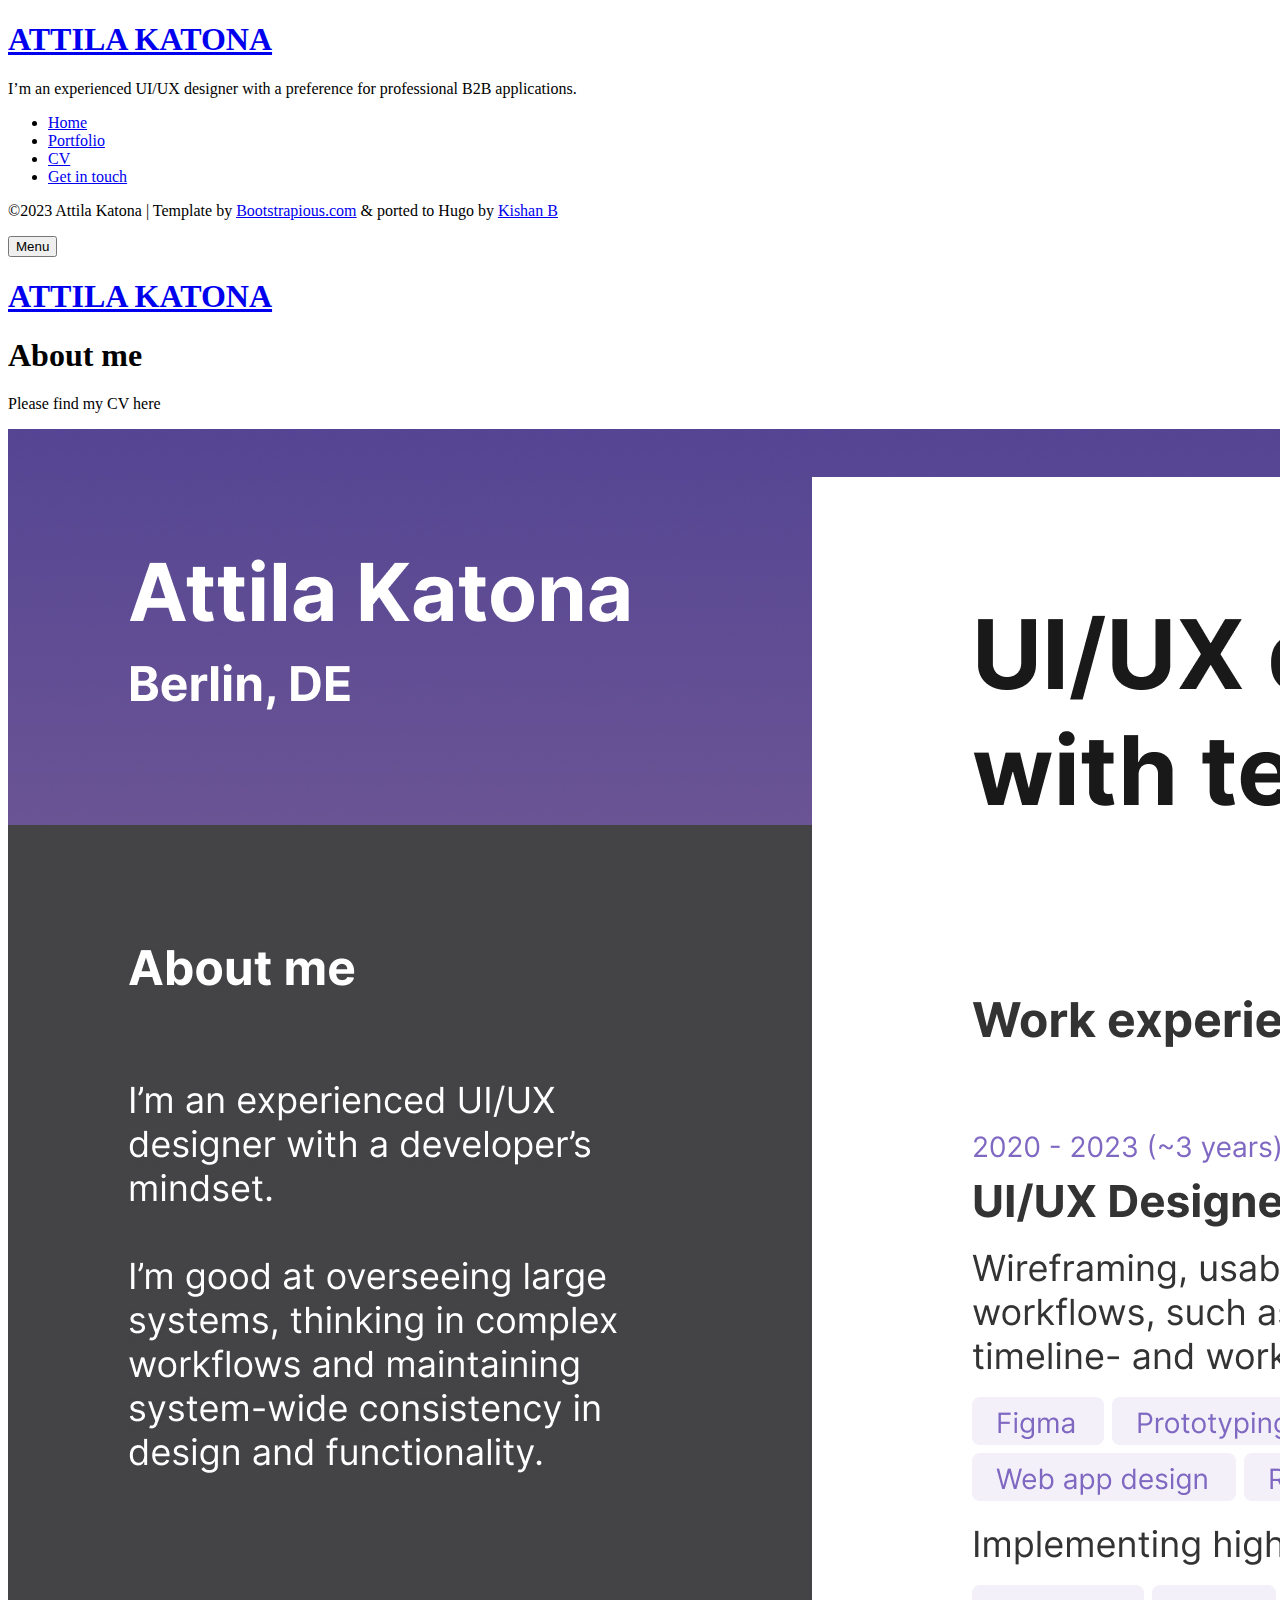
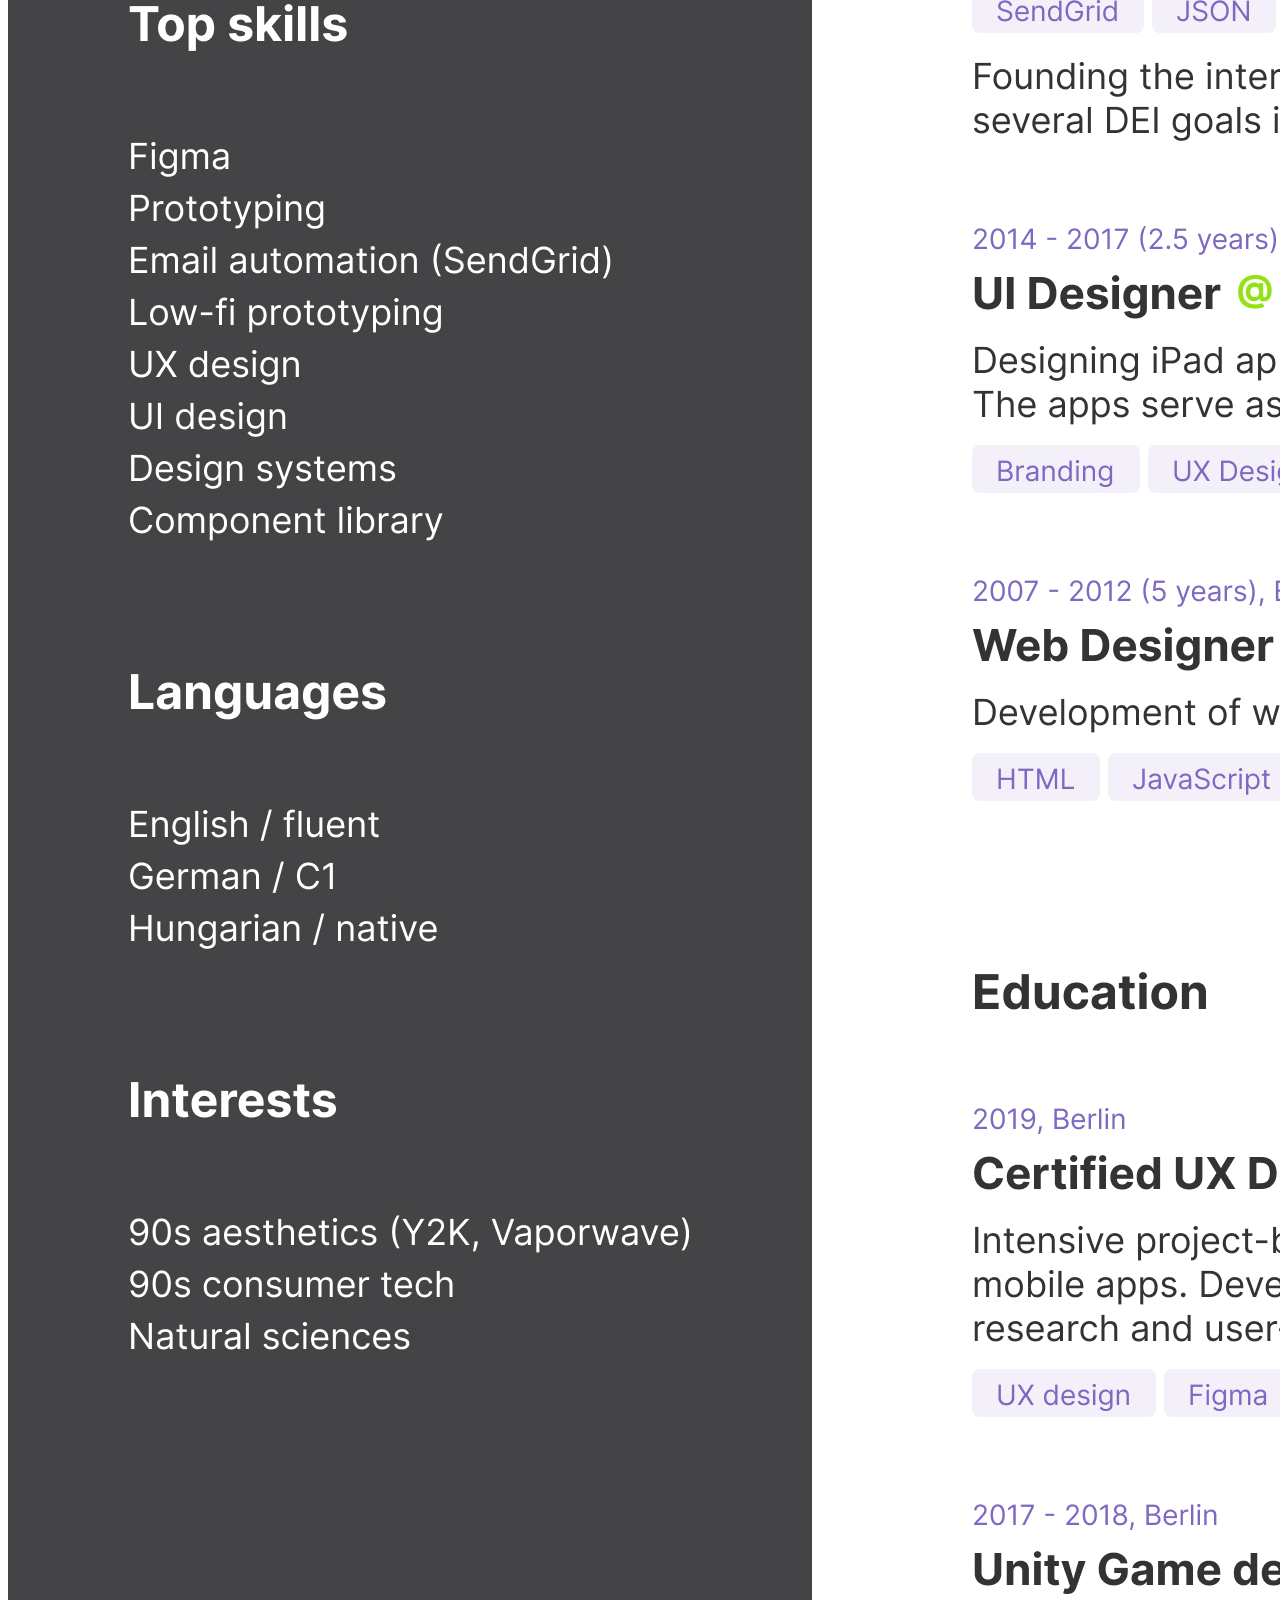
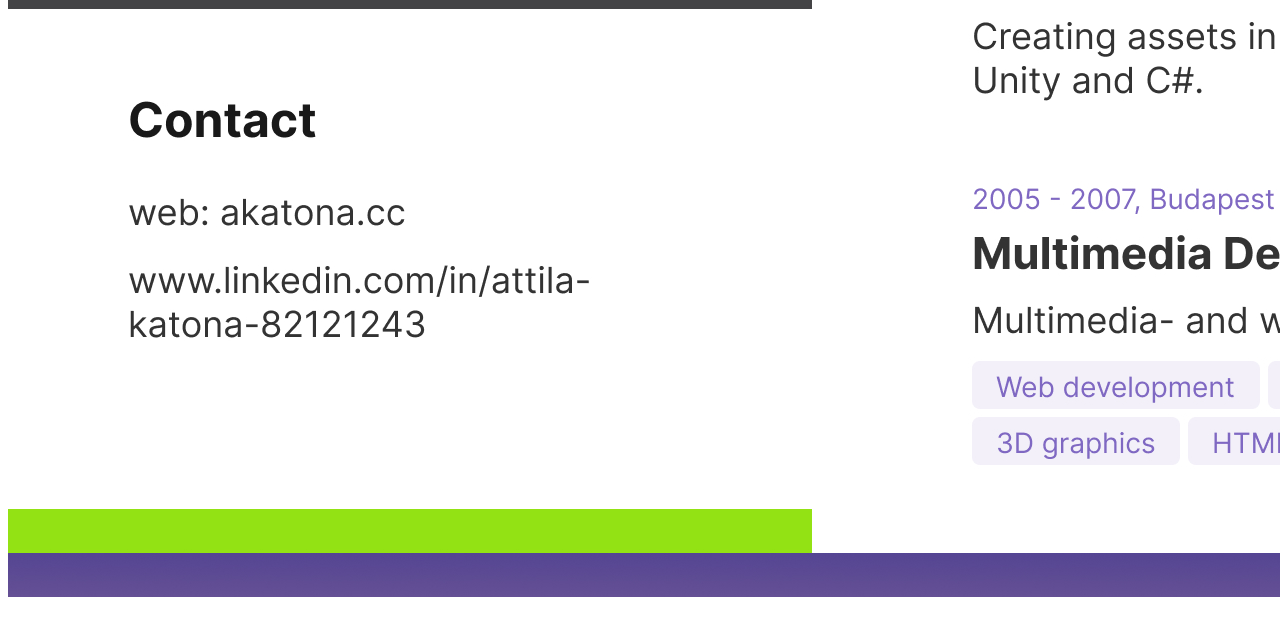
==== about/index.html @ 1895ba1a "First deploy" ====
<!DOCTYPE html>
<html lang="en-us">
<head><meta charset="utf-8">
<meta http-equiv="X-UA-Compatible" content="IE=edge">
<title>ATTILA KATONA</title>
<meta name="description" content="Describe your website">
<meta name="viewport" content="width=device-width, initial-scale=1">
<link rel="stylesheet" href="https://akatona766.github.io/akatona766/css/bootstrap.min.css">
<link rel="stylesheet" href="//fonts.googleapis.com/css?family=Roboto:400,300,700,400italic">
<link rel="stylesheet" href="https://akatona766.github.io/akatona766/css/font-awesome.min.css">
<link rel="stylesheet" href="https://akatona766.github.io/akatona766/css/owl.carousel.css">
<link rel="stylesheet" href="https://akatona766.github.io/akatona766/css/owl.theme.css">


  <link href="https://akatona766.github.io/akatona766/css/style.violet.css" rel="stylesheet" id="theme-stylesheet">

 

  
    <!--[if lt IE 9]>
        <script src="https://oss.maxcdn.com/html5shiv/3.7.2/html5shiv.min.js"></script>
        <script src="https://oss.maxcdn.com/respond/1.4.2/respond.min.js"></script>
    <![endif]-->
  


<link href="https://akatona766.github.io/akatona766/css/custom.css" rel="stylesheet">
<link rel="shortcut icon" href="https://akatona766.github.io/akatona766/img/favicon.png">

  <link href="https://akatona766.github.io/akatona766/about/index.xml" rel="alternate" type="application/rss+xml" title="ATTILA KATONA" />


</head>
<body>
  <div id="all">
      <div class="container-fluid">
          <div class="row row-offcanvas row-offcanvas-left">
              <div id="sidebar" class="col-xs-6 col-sm-4 col-md-3 sidebar-offcanvas">
  <div class="sidebar-content">
    <h1 class="sidebar-heading"><a href="https://akatona766.github.io/akatona766/">ATTILA KATONA</a></h1>
    
      <p class="sidebar-p">I’m an experienced UI/UX designer with a preference for professional B2B applications. </p>
    
    <ul class="sidebar-menu">
      
        <li><a href="https://akatona766.github.io/akatona766/home/">Home</a></li>
      
        <li><a href="https://akatona766.github.io/akatona766/portfolio/">Portfolio</a></li>
      
        <li><a href="https://akatona766.github.io/akatona766/about/">CV</a></li>
      
        <li><a href="https://akatona766.github.io/akatona766/contact/">Get in touch</a></li>
      
    </ul>
    <p class="social">
  
  
  
  
  
  
  <a href="https://www.linkedin.com/in/attila-katona-82121243/" data-animate-hover="pulse" class="external" title="LinkedIn" rel="me">
    <i class="fa fa-linkedin"></i>
  </a>
  
  
  
  
  
  
</p>


    <div class="copyright">
      <p class="credit">
        
          &copy;2023 Attila Katona |
        
        Template by <a href="https://bootstrapious.com/free-templates" class="external">Bootstrapious.com</a>

&amp; ported to Hugo by <a href="https://github.com/kishaningithub">Kishan B</a>

      </p>
    </div>
  </div>
</div>

              
<div class="col-xs-12 col-sm-8 col-md-9 content-column white-background">
  <div class="small-navbar visible-xs">
  <button type="button" data-toggle="offcanvas" class="btn btn-ghost pull-left"> <i class="fa fa-align-left"> </i>Menu</button>
  <h1 class="small-navbar-heading"><a href="https://akatona766.github.io/akatona766/">ATTILA KATONA</a></h1>
</div>

  <div class="row">
    <div class="col-lg-8">
      <div class="content-column-content">
         <h1>About me</h1>
         <p>Please find my CV here</p>
<p><img src="/CV.jpg" alt="My CV"></p>

      </div>
    </div>
  </div>
</div>

          </div>
      </div>
  </div>
  <script src="https://akatona766.github.io/akatona766/js/jquery.min.js"></script>
<script src="https://akatona766.github.io/akatona766/js/bootstrap.min.js"></script>
<script src="https://akatona766.github.io/akatona766/js/jquery.cookie.js"> </script>
<script src="https://akatona766.github.io/akatona766/js/ekko-lightbox.js"></script>
<script src="https://akatona766.github.io/akatona766/js/jquery.scrollTo.min.js"></script>
<script src="https://akatona766.github.io/akatona766/js/masonry.pkgd.min.js"></script>
<script src="https://akatona766.github.io/akatona766/js/imagesloaded.pkgd.min.js"></script>
<script src="https://akatona766.github.io/akatona766/js/owl.carousel.min.js"></script>
<script src="https://akatona766.github.io/akatona766/js/front.js"></script>



</body>
</html>
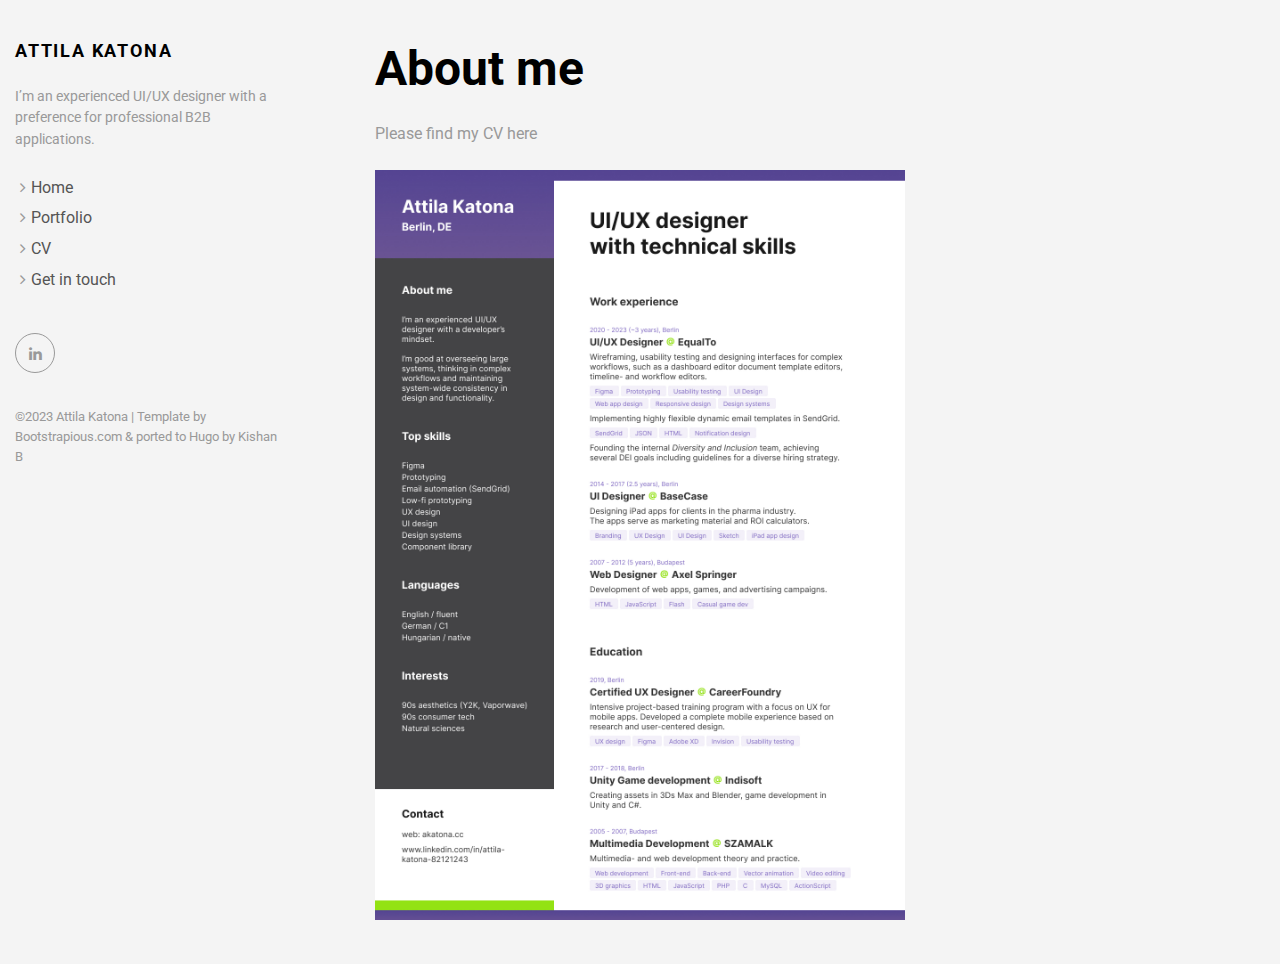
==== commit e42406e3: "links fixed" ====
--- a/about/index.html
+++ b/about/index.html
@@ -5,14 +5,14 @@
 <title>ATTILA KATONA</title>
 <meta name="description" content="Describe your website">
 <meta name="viewport" content="width=device-width, initial-scale=1">
-<link rel="stylesheet" href="https://akatona766.github.io/akatona766/css/bootstrap.min.css">
+<link rel="stylesheet" href="https://akatona766.github.io/css/bootstrap.min.css">
 <link rel="stylesheet" href="//fonts.googleapis.com/css?family=Roboto:400,300,700,400italic">
-<link rel="stylesheet" href="https://akatona766.github.io/akatona766/css/font-awesome.min.css">
-<link rel="stylesheet" href="https://akatona766.github.io/akatona766/css/owl.carousel.css">
-<link rel="stylesheet" href="https://akatona766.github.io/akatona766/css/owl.theme.css">
+<link rel="stylesheet" href="https://akatona766.github.io/css/font-awesome.min.css">
+<link rel="stylesheet" href="https://akatona766.github.io/css/owl.carousel.css">
+<link rel="stylesheet" href="https://akatona766.github.io/css/owl.theme.css">
 
 
-  <link href="https://akatona766.github.io/akatona766/css/style.violet.css" rel="stylesheet" id="theme-stylesheet">
+  <link href="https://akatona766.github.io/css/style.violet.css" rel="stylesheet" id="theme-stylesheet">
 
  
 
@@ -24,10 +24,10 @@
   
 
 
-<link href="https://akatona766.github.io/akatona766/css/custom.css" rel="stylesheet">
-<link rel="shortcut icon" href="https://akatona766.github.io/akatona766/img/favicon.png">
+<link href="https://akatona766.github.io/css/custom.css" rel="stylesheet">
+<link rel="shortcut icon" href="https://akatona766.github.io/img/favicon.png">
 
-  <link href="https://akatona766.github.io/akatona766/about/index.xml" rel="alternate" type="application/rss+xml" title="ATTILA KATONA" />
+  <link href="https://akatona766.github.io/about/index.xml" rel="alternate" type="application/rss+xml" title="ATTILA KATONA" />
 
 
 </head>
@@ -37,19 +37,19 @@
           <div class="row row-offcanvas row-offcanvas-left">
               <div id="sidebar" class="col-xs-6 col-sm-4 col-md-3 sidebar-offcanvas">
   <div class="sidebar-content">
-    <h1 class="sidebar-heading"><a href="https://akatona766.github.io/akatona766/">ATTILA KATONA</a></h1>
+    <h1 class="sidebar-heading"><a href="https://akatona766.github.io/">ATTILA KATONA</a></h1>
     
       <p class="sidebar-p">I’m an experienced UI/UX designer with a preference for professional B2B applications. </p>
     
     <ul class="sidebar-menu">
       
-        <li><a href="https://akatona766.github.io/akatona766/home/">Home</a></li>
+        <li><a href="https://akatona766.github.io/home/">Home</a></li>
       
-        <li><a href="https://akatona766.github.io/akatona766/portfolio/">Portfolio</a></li>
+        <li><a href="https://akatona766.github.io/portfolio/">Portfolio</a></li>
       
-        <li><a href="https://akatona766.github.io/akatona766/about/">CV</a></li>
+        <li><a href="https://akatona766.github.io/about/">CV</a></li>
       
-        <li><a href="https://akatona766.github.io/akatona766/contact/">Get in touch</a></li>
+        <li><a href="https://akatona766.github.io/contact/">Get in touch</a></li>
       
     </ul>
     <p class="social">
@@ -89,7 +89,7 @@
 <div class="col-xs-12 col-sm-8 col-md-9 content-column white-background">
   <div class="small-navbar visible-xs">
   <button type="button" data-toggle="offcanvas" class="btn btn-ghost pull-left"> <i class="fa fa-align-left"> </i>Menu</button>
-  <h1 class="small-navbar-heading"><a href="https://akatona766.github.io/akatona766/">ATTILA KATONA</a></h1>
+  <h1 class="small-navbar-heading"><a href="https://akatona766.github.io/">ATTILA KATONA</a></h1>
 </div>
 
   <div class="row">
@@ -107,15 +107,15 @@
           </div>
       </div>
   </div>
-  <script src="https://akatona766.github.io/akatona766/js/jquery.min.js"></script>
-<script src="https://akatona766.github.io/akatona766/js/bootstrap.min.js"></script>
-<script src="https://akatona766.github.io/akatona766/js/jquery.cookie.js"> </script>
-<script src="https://akatona766.github.io/akatona766/js/ekko-lightbox.js"></script>
-<script src="https://akatona766.github.io/akatona766/js/jquery.scrollTo.min.js"></script>
-<script src="https://akatona766.github.io/akatona766/js/masonry.pkgd.min.js"></script>
-<script src="https://akatona766.github.io/akatona766/js/imagesloaded.pkgd.min.js"></script>
-<script src="https://akatona766.github.io/akatona766/js/owl.carousel.min.js"></script>
-<script src="https://akatona766.github.io/akatona766/js/front.js"></script>
+  <script src="https://akatona766.github.io/js/jquery.min.js"></script>
+<script src="https://akatona766.github.io/js/bootstrap.min.js"></script>
+<script src="https://akatona766.github.io/js/jquery.cookie.js"> </script>
+<script src="https://akatona766.github.io/js/ekko-lightbox.js"></script>
+<script src="https://akatona766.github.io/js/jquery.scrollTo.min.js"></script>
+<script src="https://akatona766.github.io/js/masonry.pkgd.min.js"></script>
+<script src="https://akatona766.github.io/js/imagesloaded.pkgd.min.js"></script>
+<script src="https://akatona766.github.io/js/owl.carousel.min.js"></script>
+<script src="https://akatona766.github.io/js/front.js"></script>
 
 
 
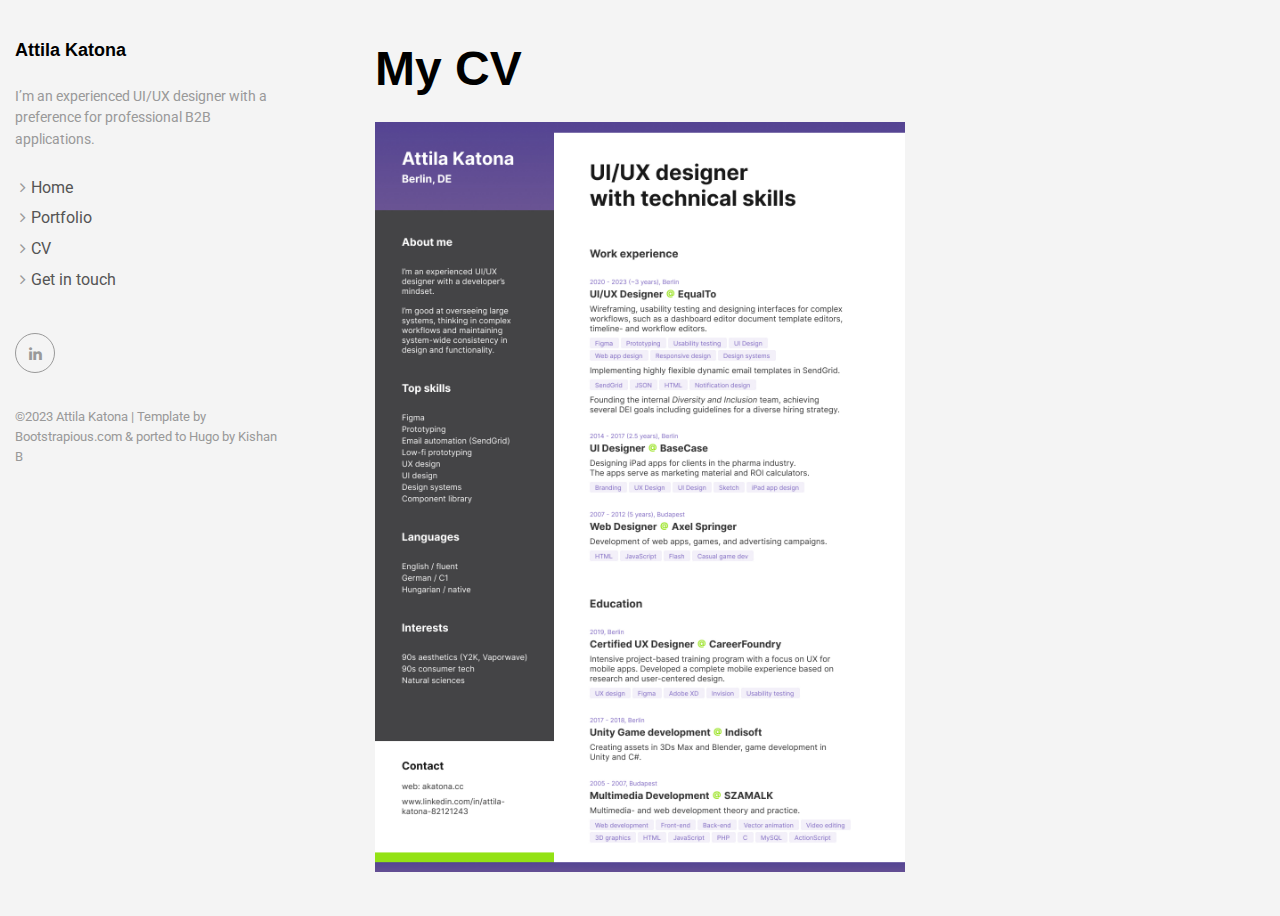
==== commit 70034638: "tile design" ====
--- a/about/index.html
+++ b/about/index.html
@@ -2,7 +2,7 @@
 <html lang="en-us">
 <head><meta charset="utf-8">
 <meta http-equiv="X-UA-Compatible" content="IE=edge">
-<title>ATTILA KATONA</title>
+<title>Attila Katona</title>
 <meta name="description" content="Describe your website">
 <meta name="viewport" content="width=device-width, initial-scale=1">
 <link rel="stylesheet" href="https://akatona766.github.io/css/bootstrap.min.css">
@@ -27,7 +27,7 @@
 <link href="https://akatona766.github.io/css/custom.css" rel="stylesheet">
 <link rel="shortcut icon" href="https://akatona766.github.io/img/favicon.png">
 
-  <link href="https://akatona766.github.io/about/index.xml" rel="alternate" type="application/rss+xml" title="ATTILA KATONA" />
+  <link href="https://akatona766.github.io/about/index.xml" rel="alternate" type="application/rss+xml" title="Attila Katona" />
 
 
 </head>
@@ -37,7 +37,7 @@
           <div class="row row-offcanvas row-offcanvas-left">
               <div id="sidebar" class="col-xs-6 col-sm-4 col-md-3 sidebar-offcanvas">
   <div class="sidebar-content">
-    <h1 class="sidebar-heading"><a href="https://akatona766.github.io/">ATTILA KATONA</a></h1>
+    <h1 class="sidebar-heading"><a href="https://akatona766.github.io/">Attila Katona</a></h1>
     
       <p class="sidebar-p">I’m an experienced UI/UX designer with a preference for professional B2B applications. </p>
     
@@ -89,15 +89,14 @@
 <div class="col-xs-12 col-sm-8 col-md-9 content-column white-background">
   <div class="small-navbar visible-xs">
   <button type="button" data-toggle="offcanvas" class="btn btn-ghost pull-left"> <i class="fa fa-align-left"> </i>Menu</button>
-  <h1 class="small-navbar-heading"><a href="https://akatona766.github.io/">ATTILA KATONA</a></h1>
+  <h1 class="small-navbar-heading"><a href="https://akatona766.github.io/">Attila Katona</a></h1>
 </div>
 
   <div class="row">
     <div class="col-lg-8">
       <div class="content-column-content">
-         <h1>About me</h1>
-         <p>Please find my CV here</p>
-<p><img src="/CV.jpg" alt="My CV"></p>
+         <h1>My CV</h1>
+         <p><img src="/CV.jpg" alt="My CV"></p>
 
       </div>
     </div>
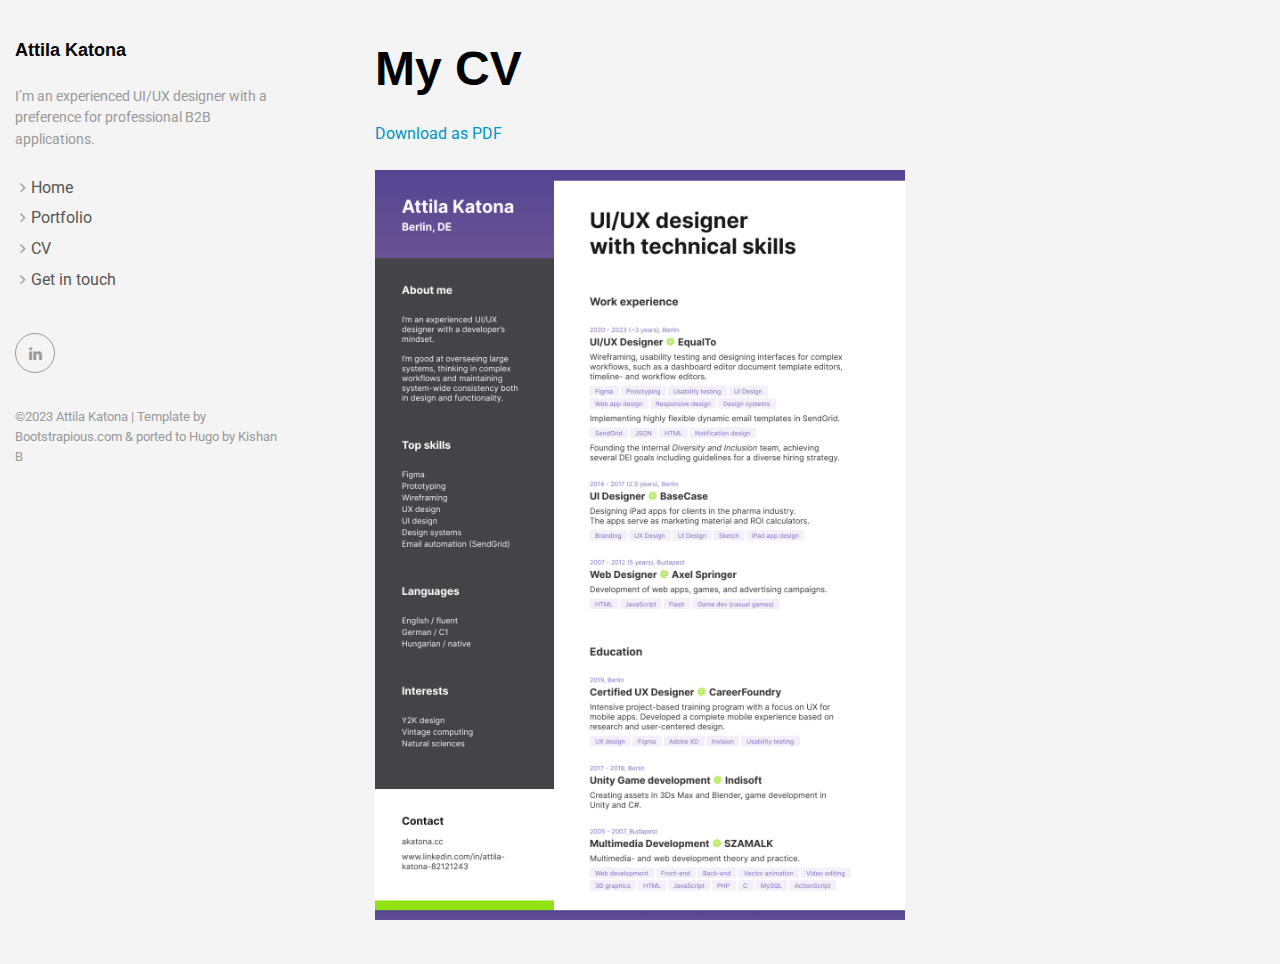
==== commit 435dfa0a: "CV update, design updates" ====
--- a/about/index.html
+++ b/about/index.html
@@ -96,7 +96,8 @@
     <div class="col-lg-8">
       <div class="content-column-content">
          <h1>My CV</h1>
-         <p><img src="/CV.jpg" alt="My CV"></p>
+         <p><a href="/Attila_Katona_CV_Feb_2023.pdf">Download as PDF</a></p>
+<p><img src="/CV.jpg" alt="My CV"></p>
 
       </div>
     </div>
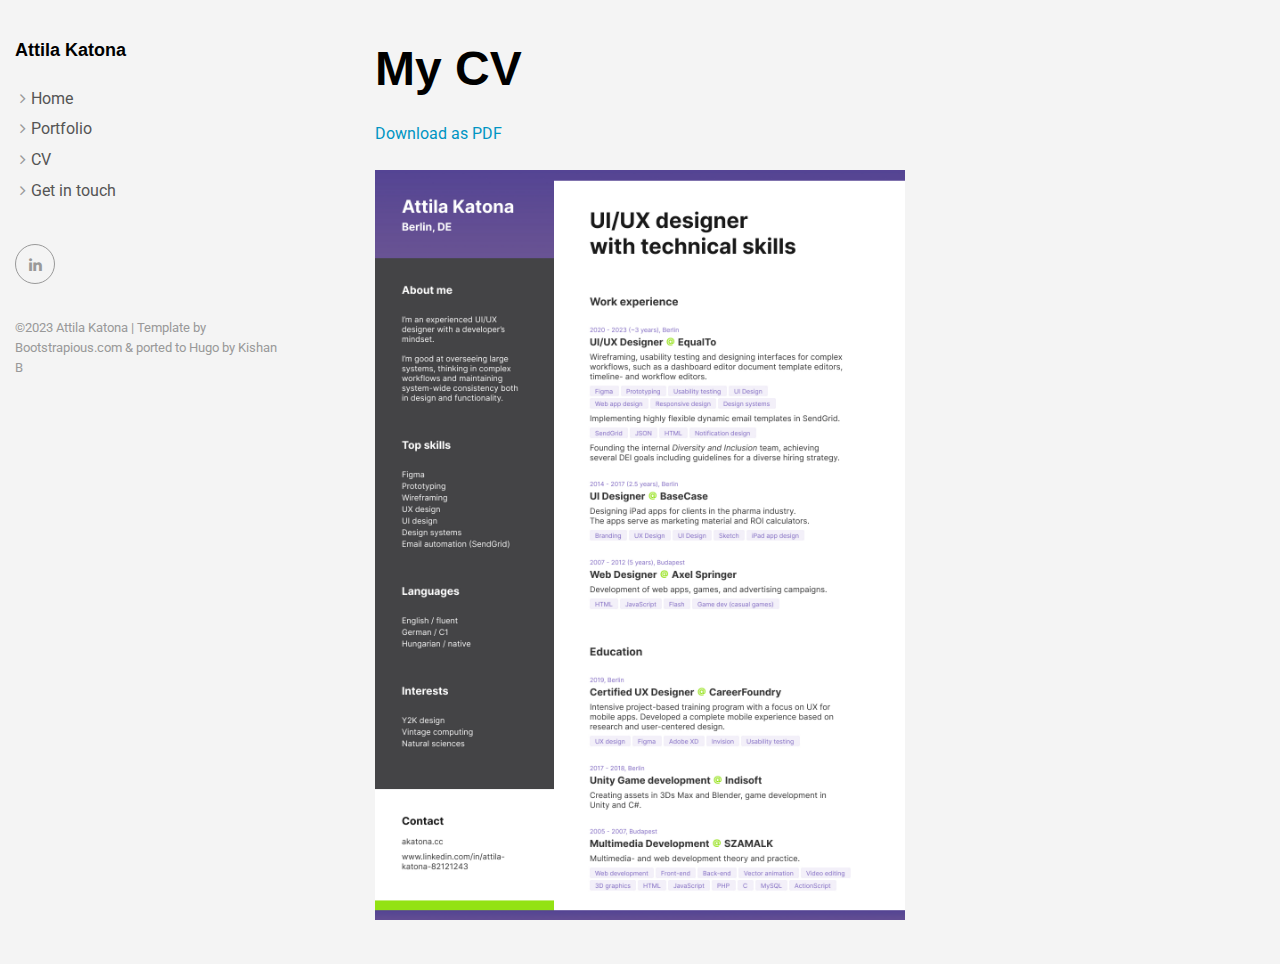
==== commit 99309718: "new homepage layout" ====
--- a/about/index.html
+++ b/about/index.html
@@ -3,7 +3,7 @@
 <head><meta charset="utf-8">
 <meta http-equiv="X-UA-Compatible" content="IE=edge">
 <title>Attila Katona</title>
-<meta name="description" content="Describe your website">
+<meta name="description" content="Attila Katona UI/UX designer portfolio">
 <meta name="viewport" content="width=device-width, initial-scale=1">
 <link rel="stylesheet" href="https://akatona766.github.io/css/bootstrap.min.css">
 <link rel="stylesheet" href="//fonts.googleapis.com/css?family=Roboto:400,300,700,400italic">
@@ -39,7 +39,7 @@
   <div class="sidebar-content">
     <h1 class="sidebar-heading"><a href="https://akatona766.github.io/">Attila Katona</a></h1>
     
-      <p class="sidebar-p">I’m an experienced UI/UX designer with a preference for professional B2B applications. </p>
+      <p class="sidebar-p"></p>
     
     <ul class="sidebar-menu">
       
